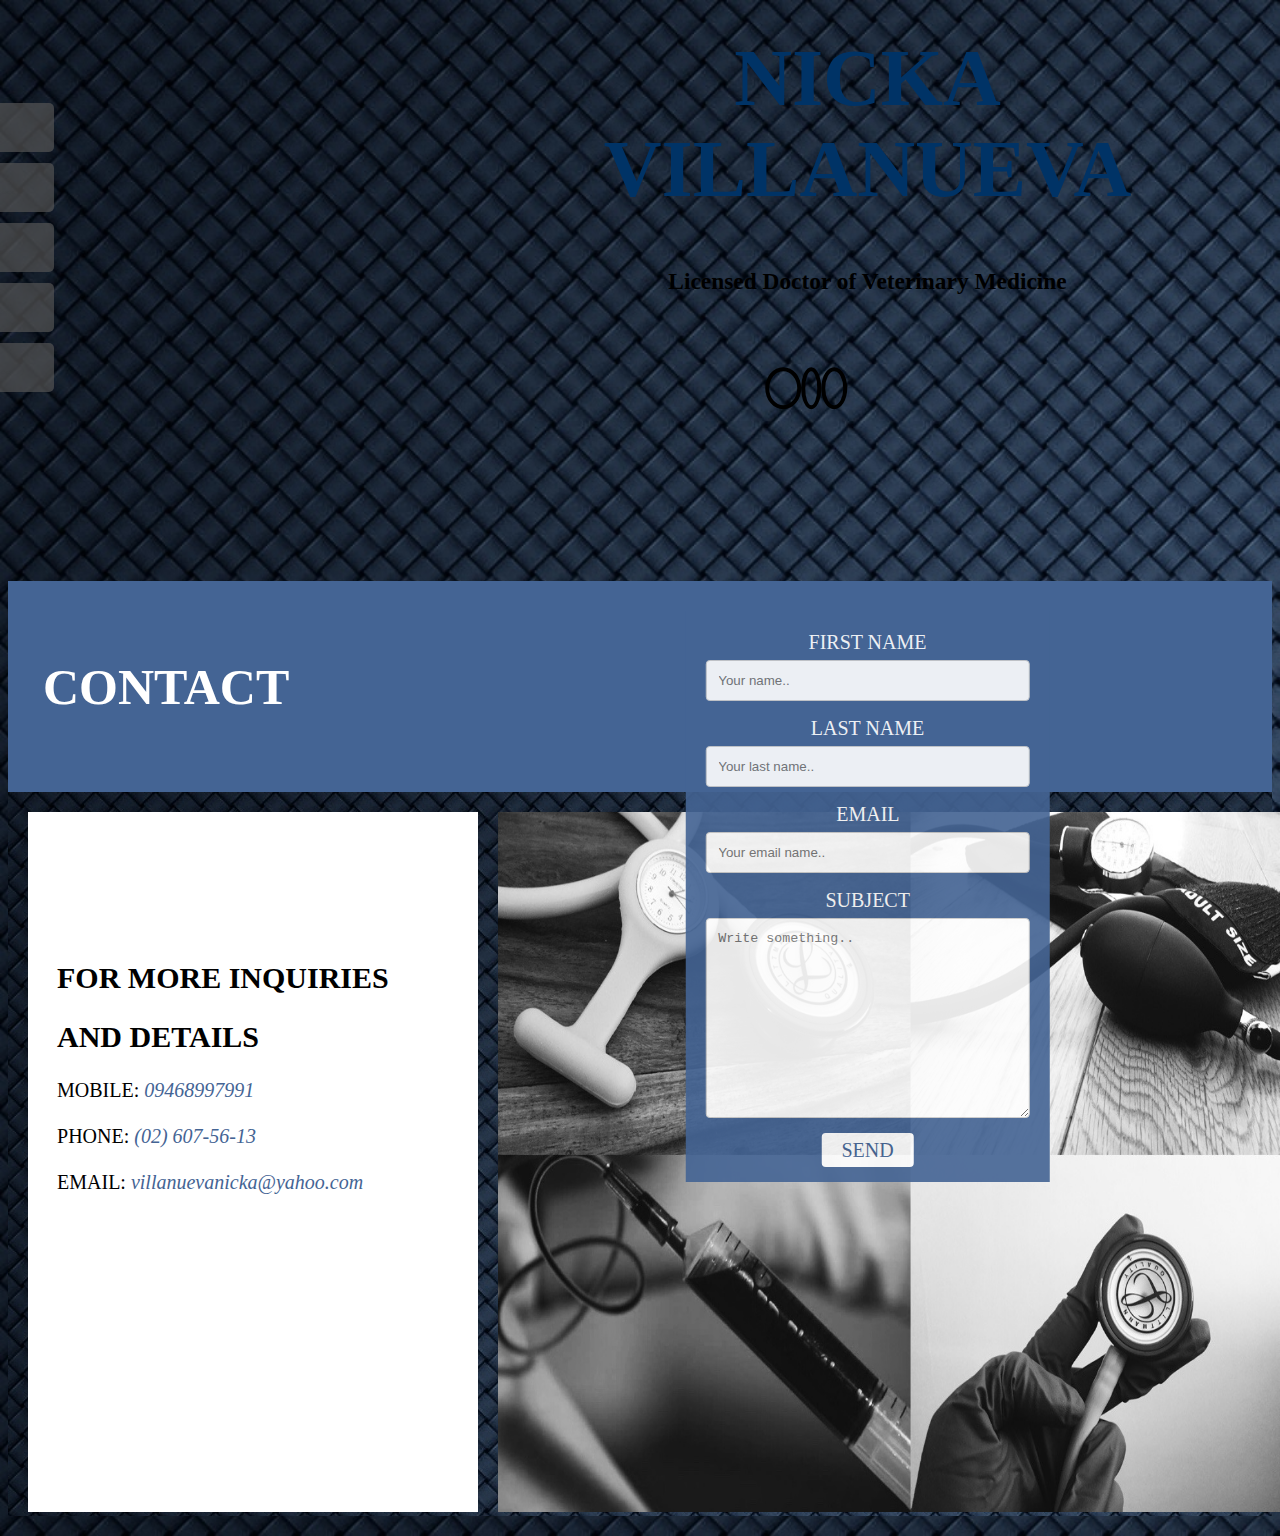
==== contacts.html @ c41721a3 "Add files via upload" ====
<!DOCTYPE html>
<html>
  	<head>
		<title> CONTACT</title>
		<link rel="stylesheet" href="https://use.fontawesome.com/releases/v5.5.0/css/all.css" integrity="sha384-B4dIYHKNBt8Bc12p+WXckhzcICo0wtJAoU8YZTY5qE0Id1GSseTk6S+L3BlXeVIU" crossorigin="anonymous">
		<link rel="stylesheet" href="css/contacts.css">
</head>
<body>
	<!-- menu bar -->
		<div id="mySidenav" class="sidenav">
			<div>  
				<a href="index.html" id="home">HOME<u id="invi">hhhhhhhhhhhhhhhhhhhhhh</u><i class="fa fa-fw fa-home"></i></a>
				<a href="portfolio.html" id="portfolio">PORTFOLIO<u id="invi">hhhhhh</u><i class="fa fa-fw fa-book"></i></a>
				<a href="merits.html" id="merits">MERITS<u id="invi">hhhhhhhhhhhhhhhhhhh</u><i class="fa fa-fw fa-award"></i></a>
				<a href="works.html" id="works">WORKS<u id="invi">hhhhhhhhhhhhhhhhhh</u><i class="fa fa-fw fa-pen"></i></a>
				<a href="contacts.html" id="contact">CONTACT<u id="invi">hhhhhhhhhhh</u><i class="fa fa-fw fa-phone"></i></a>
			</div>
		</div>
	<!-- first cover -->
		<div class="pimg1"><div>
	<!-- my name-->	
		<div class="containerh">
		<div class="holyshet">
			<div class="text">
					<h1 id="name">NICKA VILLANUEVA</h1>
					<h3>Licensed Doctor of Veterinary Medicine</h3>
					
			<div class="social"> 
				<a href="http://www.facebook.com" target="_blank"><i id="fb" class="fab fa-facebook-f fa-2x"></i></a>
				<a href="http://www.twitter.com" target="_blank"><i id="tw" class="fab fa-twitter fa-2x"></i></a>
				<a href="http://www.instagram.com" target="_blank"><i id="ig" class="fab fa-instagram fa-2x"></i></a>
			</div>
			</div>
		</div>
		</div>
		<br>
		<br>
		<br>
		<br>
	    <div class="sticky">
		<h2 id="name2"> CONTACT </h2>
		</div>
		<!-- ARTICLE -->
		<div  class="container1">
		<div class="main">
			<div class="pic-left">
				<div class="pic-left-first">
					<img src="images/portfolio/title.jpg" width="450" height="700">	
					<div class="text1">
					<h2> FOR MORE INQUIRIES</h2>
					<h2>AND DETAILS</h2>
					<li><i class="fa fa-fw fa-mobile"></i>MOBILE: <i>09468997991</i></li> 
					<br>
                    <li><i class="fa fa-fw fa-phone"></i>PHONE: <i>(02) 607-56-13</i></li>
					<br>
                    <li><i class="fa fa-fw fa-envelope"></i>EMAIL: <i>villanuevanicka@yahoo.com</i></li>
       
					</div>
				</div>
				<div class="pic-left-second">
					<img src="images/portfolio/half.jpg" width="825" height="700">
					<div class="text">
					<br>
					<br>
					<br>
					<br>
					<br>
					<br>
					<br>
					<br>
					<br>
					<br>
					<br>
					<br>
					<br>
					<br>
					<br>
					<br>
					<br>
					<br>
					<br>
					<br>
					<br>
					<br>
					<br>
					<br>
					<br>
					<br>
					<br>
					<br>
					<br>
					<br>
					<br>
					<br>
					<br>
					<br>
					<br>
					<br>
					<br>
					<br>
					<br>
					<br>
					<br>
					<br>
					<br>
					<br>
					<br>
					<br>
					<br>
					<br>
					<br>
					<br>
					<br>
					<br>
					<br>
					<br>
					<br>
					<br>
					<br>
					<br>
					<br>
					<br>
					<br>
					<br>
					<br>
					<br>
					<br>

		
					<div class="container">
	
							  <form action="action_page.php">

								<label for="fname">FIRST NAME</label>
								<input type="text" id="fname" name="firstname" placeholder="Your name..">

								<label for="lname">LAST NAME</label>
								<input type="text" id="lname" name="lastname" placeholder="Your last name..">

								<label for="country">EMAIL</label>
								<input type="text" id="lname" name="lastname" placeholder="Your email name..">

								<label for="subject">SUBJECT</label>
								<textarea id="subject" name="subject" placeholder="Write something.." style="height:200px"></textarea>

								<a href="contacts.html" id="button">SEND</a>

							  </form>
							</div>
					</div>
				</div>
			</div>
		</div>
	</div>
</body>
</html>
---- css/contacts.css ----
body {
	background-repeat: no-repeat;
	background-size: cover;
	background-image: url(../images/index/1.jpg);
	font-family: Segoe UI Semibold;
	color: black;
}
i {
	color: #446494;
}
/* menu bar */
#mySidenav a {
    position: absolute;
    left: -130px;
    transition: 0.5s; 
    padding: 13px;
    width: 150px;
    text-decoration: none;
    font-size: 20px; 
    color: white;
    border-radius: 0 5px 5px 0;
}
#mySidenav i {
	color: white;
}
#mySidenav {
  position: fixed;
  top: 7%;
  -webkit-transform: translateY(-50%);
  -ms-transform: translateY(-50%);
  transform: translateY(-50%);
  z-index: 1;
  opacity: 0.7;
}
#mySidenav a:hover {
    left: 0; 
}
#home {
    top: 40px;
    background-color: #555;
}

#portfolio {
    top: 100px;
    background-color: #555;
}

#merits {
    top: 160px;
    background-color: #555;
}

#works {
    top: 220px;
    background-color: #555;
}
#contact {
    top: 280px;
    background-color: #555;
}
#invi {
	font-size: 5px;
	color: #555;
}
/*name*/
#name {
	font-size: 80px;
	font-family: Lucida Fax;
	color: #003366;
}
#name1 {
	font-size: 30px;
	font-family: Lucida Fax;
	color: #003366;
}
#name2 {
	position: inline-block;
	padding: 15px;
	font-size: 50px;
	font-family: Lucida Fax;
	color: white;
	left: 8%;
}
.holyshet {
	margin-top: 14px;
	min-height: 55vh;
	background-position: center;
	background-size: cover;	
	display: absolute;
	z-index: 0;
}
.text {
  text-align: center;
  position: absolute;
  top: 9%;
  left: 68%;
  transform: translate(-50%, -50%);
  color: black;
  font-size: 20px;
  padding: 20px;
}
.text1 {
  text-align: left;
  position: absolute;
  top: 70%;
  left: 17%;
  transform: translate(-50%, -50%);
  color: black;
  font-size: 20px;
  list-style: none;
  
}

.sticky {
	padding: 20px;
	font-size: 30px;
	background-color: #446494;
	color:white;
	z-index: 1;
}
/* SOCIAL */
.social {
	position: absolute;
	bottom: 100px;
	top: 110%;
	left: 32%;
}

#tw {
	color: #000;
	padding: 6px 6px;
	border: 4px #000 solid;
	border-radius: 100%;
}
#fb {
	color: #000;
	padding: 6px 14px;
	border: 4px #000 solid;
	border-radius: 100%;
}
#ig {
	color: #000;
	padding: 6px 9px;
	border: 4px #000 solid;
	border-radius: 100%;
}/* paralax */
.pimg1, .pimg2, .pimg3, .pimg4 {
	position: relative;
	background-position: center;
	background-size: cover;
	background-repeat: no-repeat;
	background-attachment: fixed;  
	z-index: 0;
}
.pimg1 {
	min-height: 70vh;
	background-image: url(../images/index/cover.jpeg);
}
.container1 {
	background-image: url(../images/index/1.jpg);
	margin-top: 0px;
}
.main {
	display: grid;
	padding:0;
	margin-bottom: 20px;
}
.pic-left {
	margin: 0;
	padding: 0;
	display: grid;
	grid-gap: 20px;
	grid-template-columns: 1fr 1fr 1fr 1fr;
	margin-top: 20px;
}
.pic-left-first {
	padding: 0;
	margin-left: 20px;
	text-align:center;
}
.pic-left-second {
	padding: 0;
}
/* FORM */
input[type=text], select, textarea {
  width: 100%; /* Full width */
  padding: 12px; /* Some padding */  
  border: 1px solid #ccc; /* Gray border */
  border-radius: 4px; /* Rounded borders */
  box-sizing: border-box; /* Make sure that padding and width stays in place */
  margin-top: 6px; /* Add a top margin */
  margin-bottom: 16px; /* Bottom margin */
  resize: vertical /* Allow the user to vertically resize the textarea (not horizontally) */
}

/* Style the submit button with a specific background color etc */
#button {
  background-color: white;
  color: #446494;
  padding: 6px 20px;
  border: none;
  border-radius: 4px;
  cursor: pointer;
  text-decoration: none;
}

/* When moving the mouse over the submit button, add a darker green color */
#button: hover {
  background-color: #446494;
  color: white;
}

/* Add a background color and some padding around the form */
.container {
	
  background-color: #446494;
  padding: 20px;
  top: 10%;
  right: 2%;
  color: white;
  opacity: 0.9;
  
}
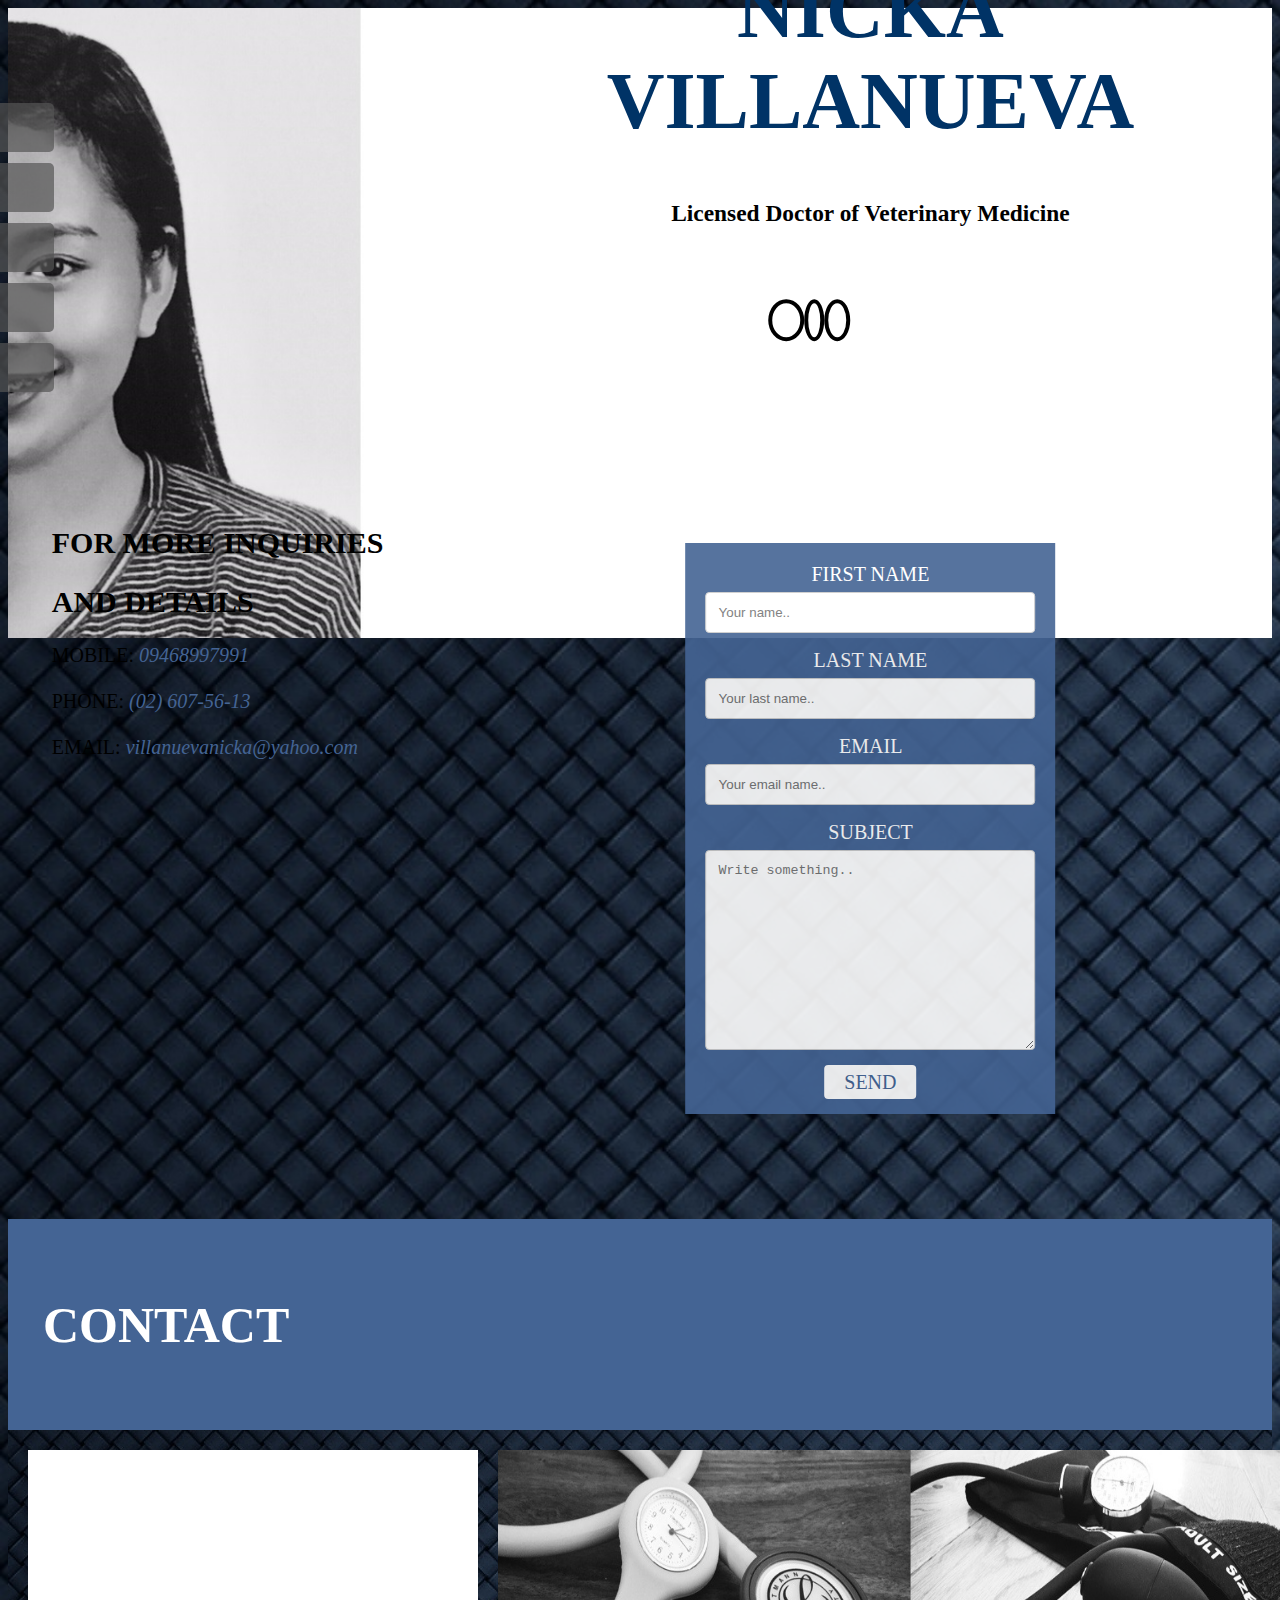
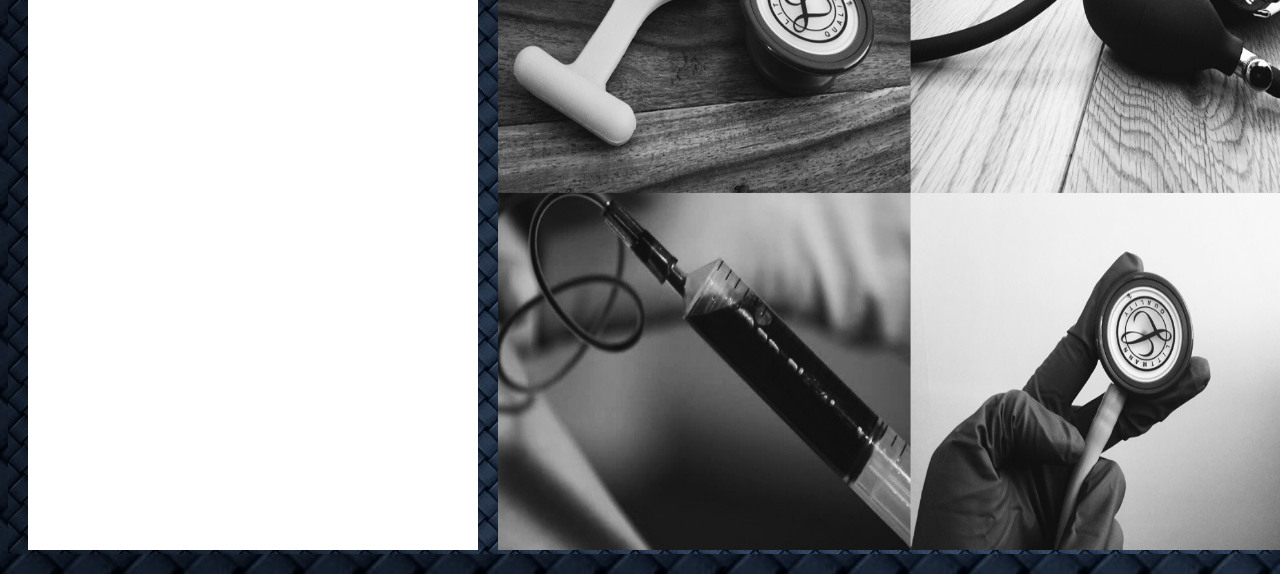
==== commit c1634965: "Update contacts.html" ====
--- a/contacts.html
+++ b/contacts.html
@@ -17,7 +17,7 @@
 			</div>
 		</div>
 	<!-- first cover -->
-		<div class="pimg1"><div>
+		<div class="pimg1"></div>
 	<!-- my name-->	
 		<div class="containerh">
 		<div class="holyshet">
@@ -153,4 +153,4 @@
 		</div>
 	</div>
 </body>
-</html>+</html>
--- a/css/contacts.css
+++ b/css/contacts.css
@@ -154,7 +154,7 @@
 }
 .pimg1 {
 	min-height: 70vh;
-	background-image: url(../images/index/cover.jpeg);
+	background-image: url(../images/index/cover.JPEG);
 }
 .container1 {
 	background-image: url(../images/index/1.jpg);
@@ -220,4 +220,4 @@
   color: white;
   opacity: 0.9;
   
-}+}
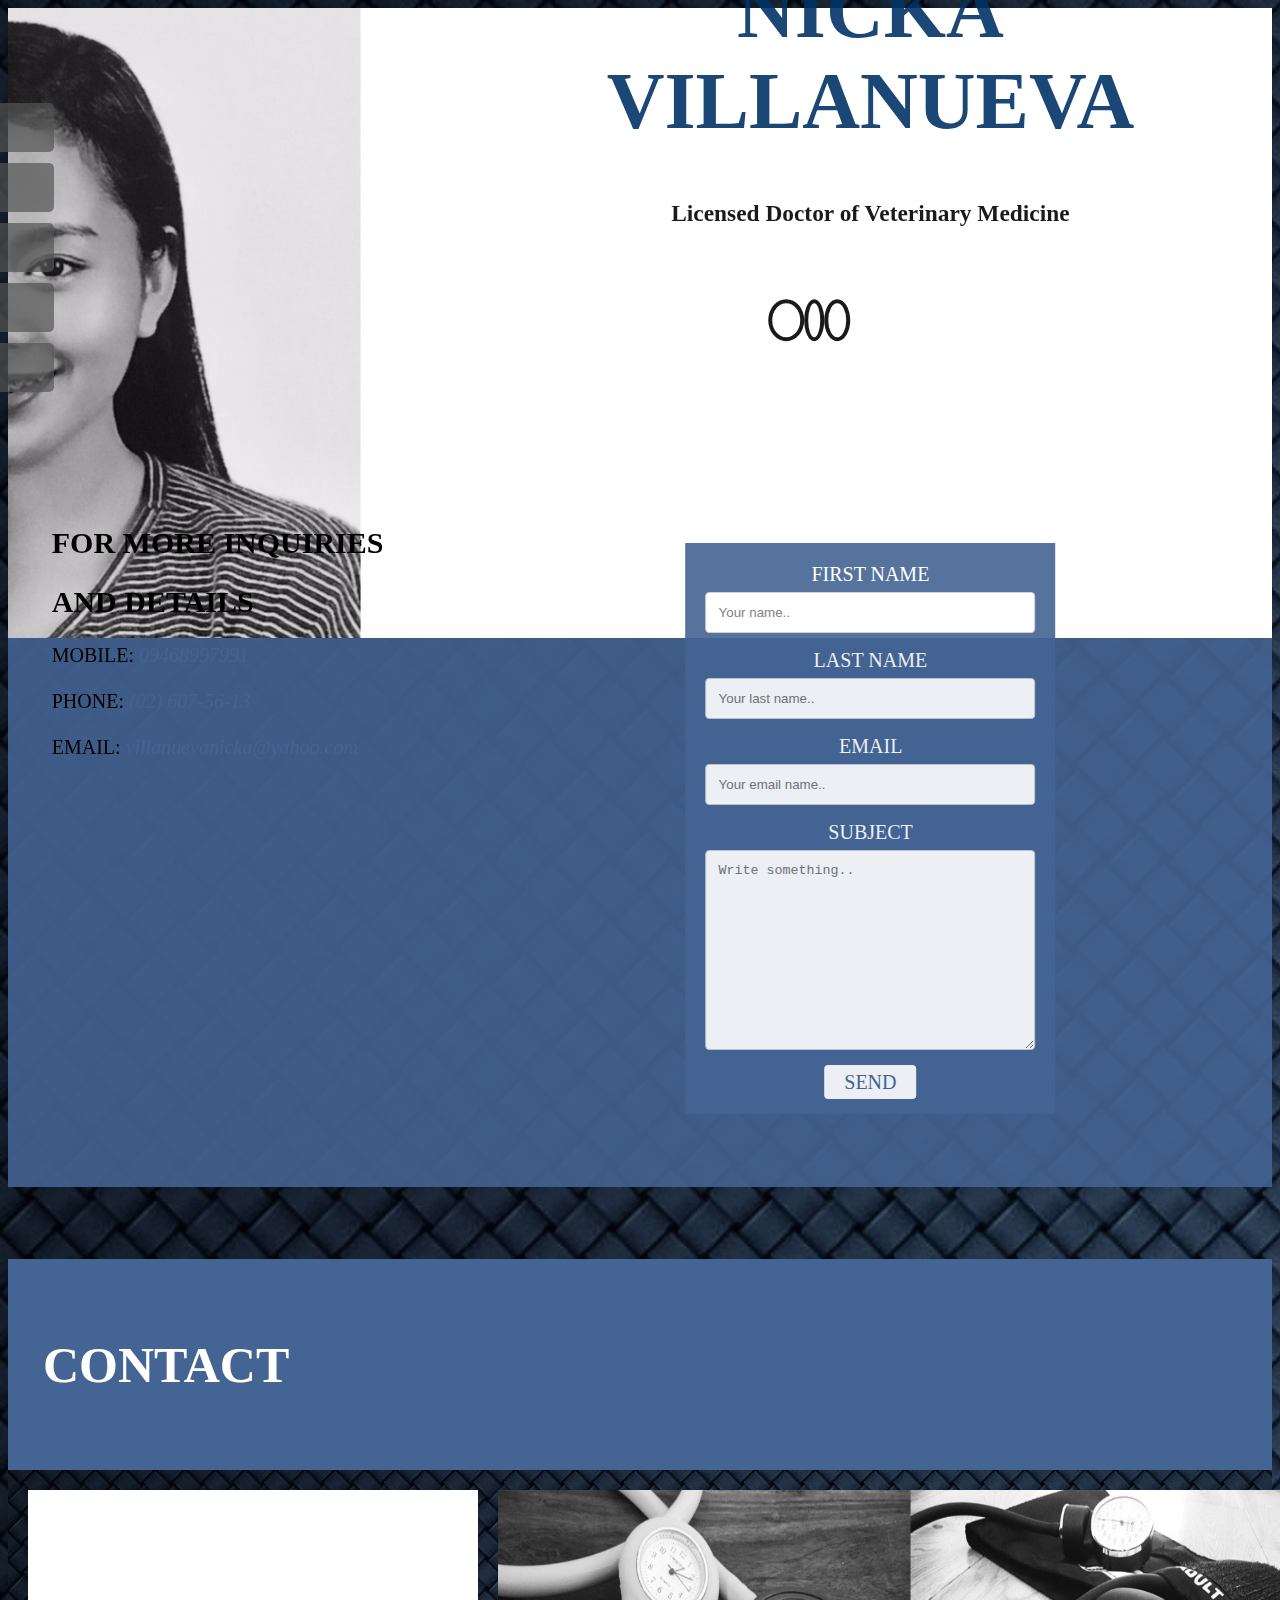
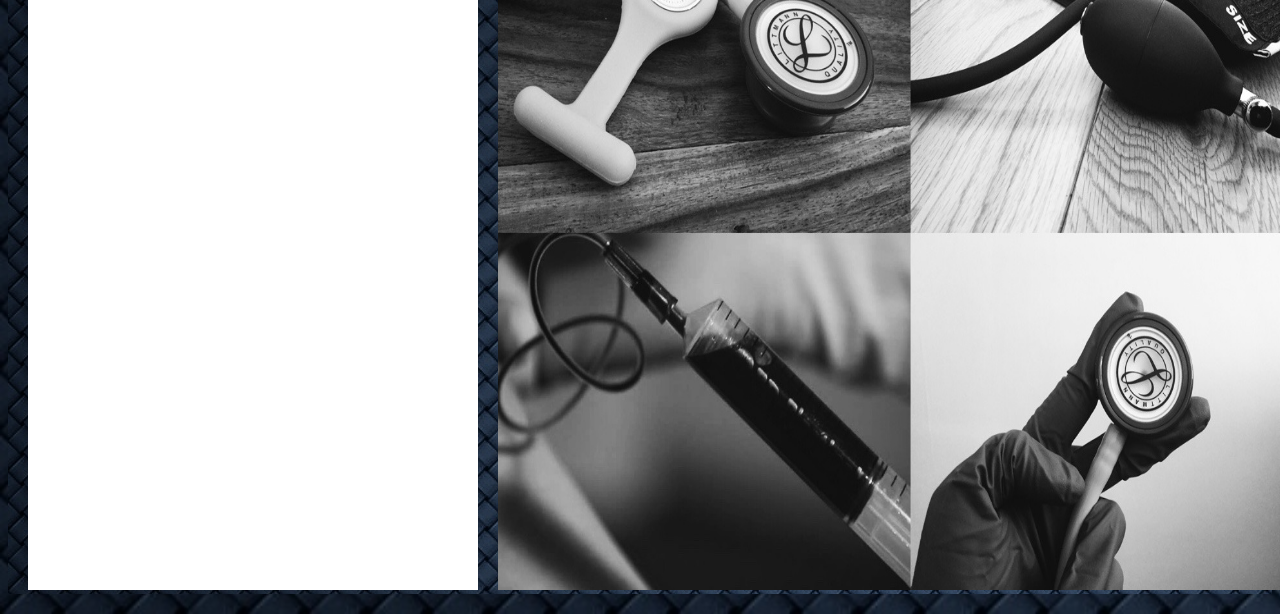
==== commit b09b9dfd: "Update contacts.html" ====
--- a/contacts.html
+++ b/contacts.html
@@ -19,7 +19,7 @@
 	<!-- first cover -->
 		<div class="pimg1"></div>
 	<!-- my name-->	
-		<div class="containerh">
+		<div class="container">
 		<div class="holyshet">
 			<div class="text">
 					<h1 id="name">NICKA VILLANUEVA</h1>
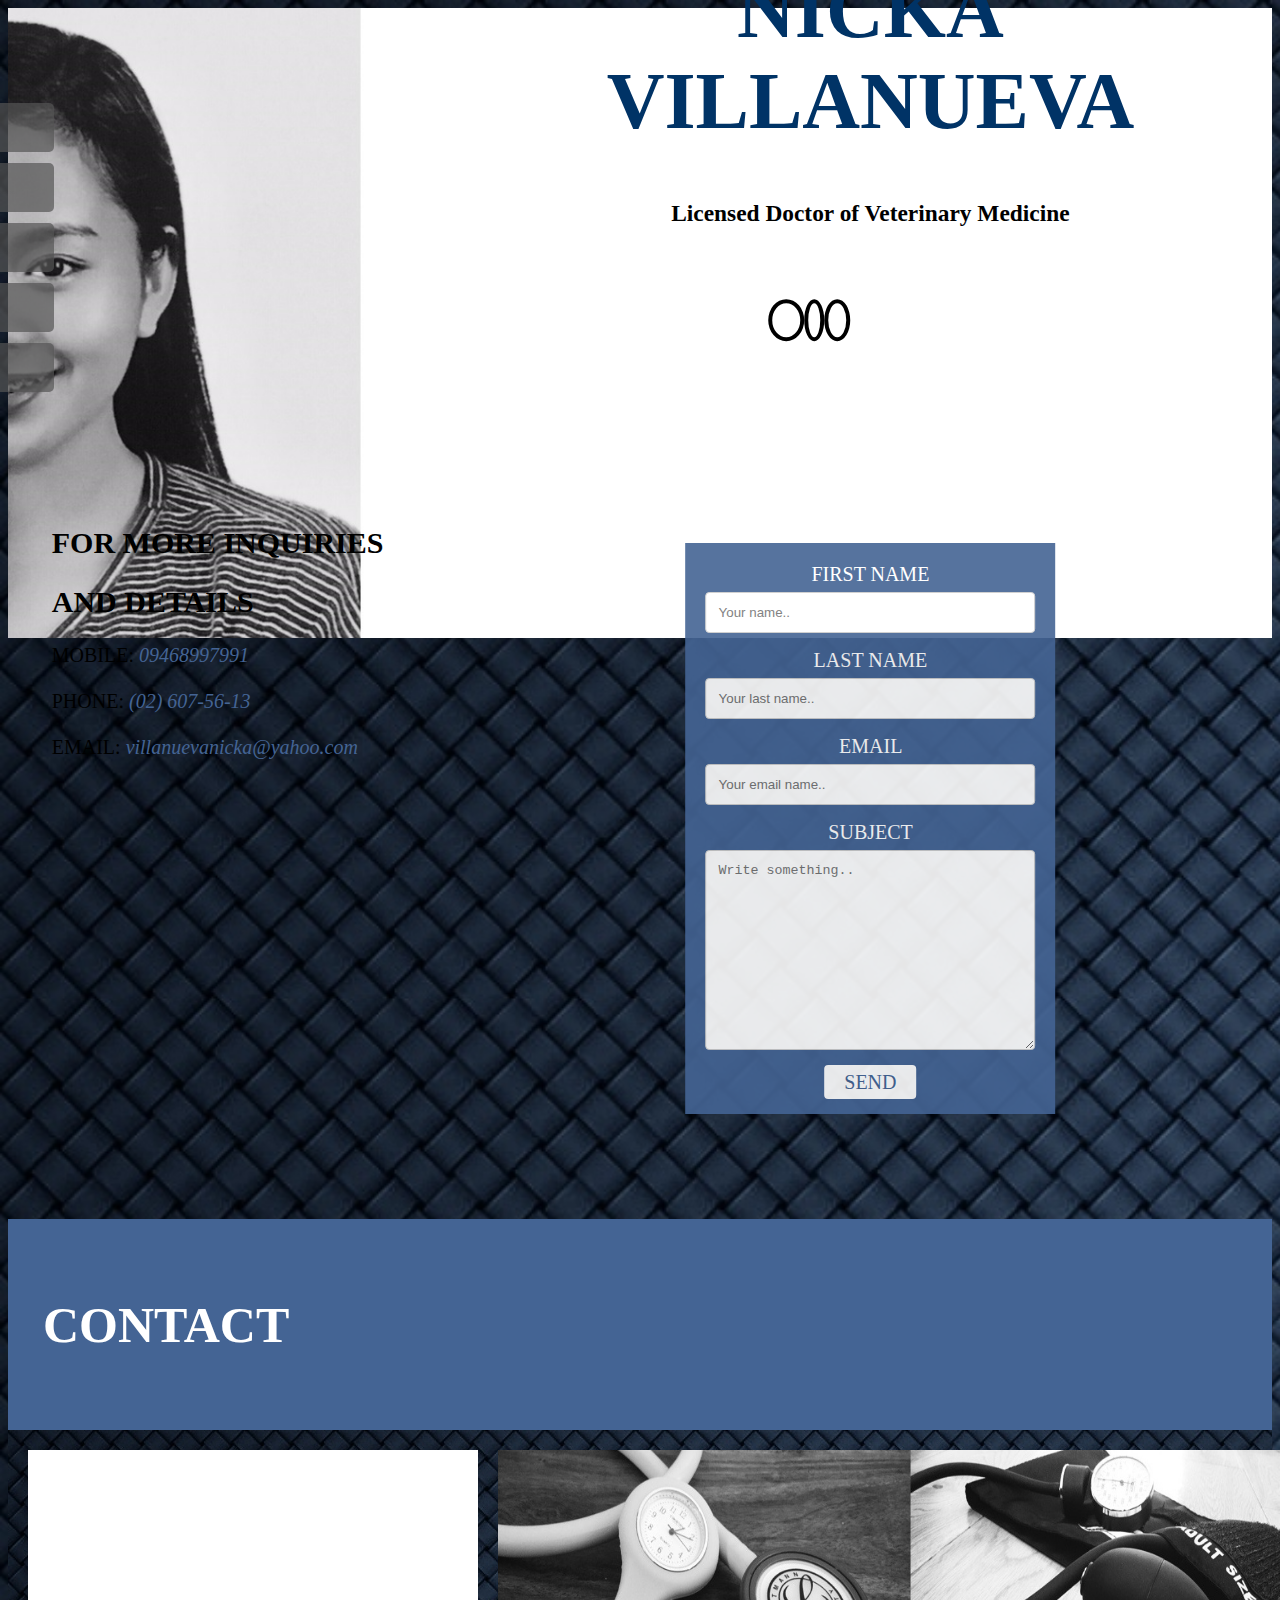
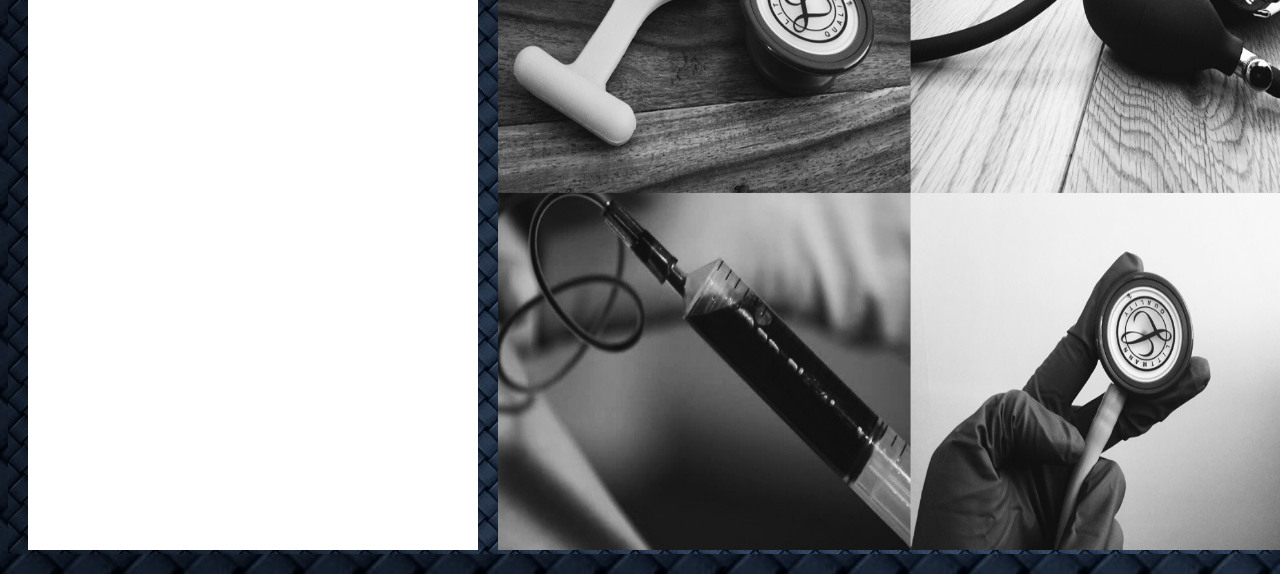
==== commit 5e4014c0: "Update contacts.html" ====
--- a/contacts.html
+++ b/contacts.html
@@ -19,7 +19,7 @@
 	<!-- first cover -->
 		<div class="pimg1"></div>
 	<!-- my name-->	
-		<div class="container">
+		
 		<div class="holyshet">
 			<div class="text">
 					<h1 id="name">NICKA VILLANUEVA</h1>
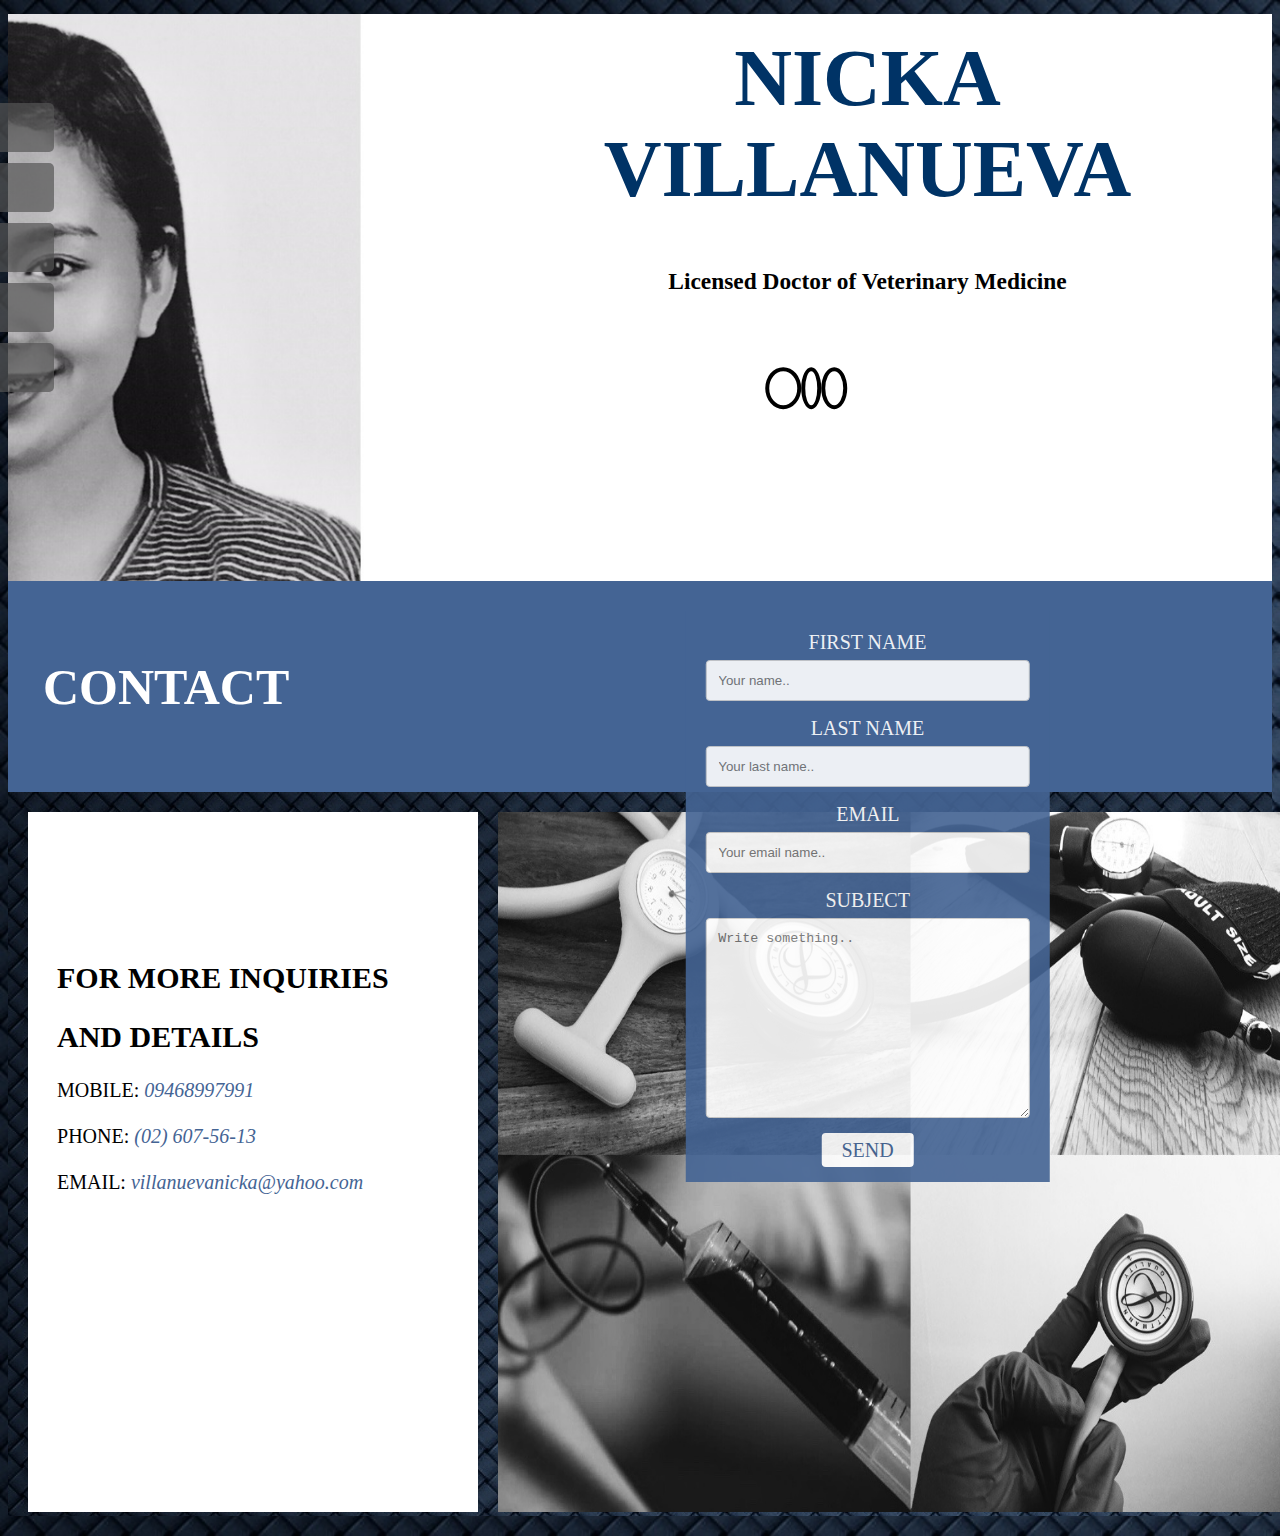
==== commit d8861da4: "Update contacts.html" ====
--- a/contacts.html
+++ b/contacts.html
@@ -17,7 +17,7 @@
 			</div>
 		</div>
 	<!-- first cover -->
-		<div class="pimg1"></div>
+		<div class="pimg1"><div>
 	<!-- my name-->	
 		
 		<div class="holyshet">
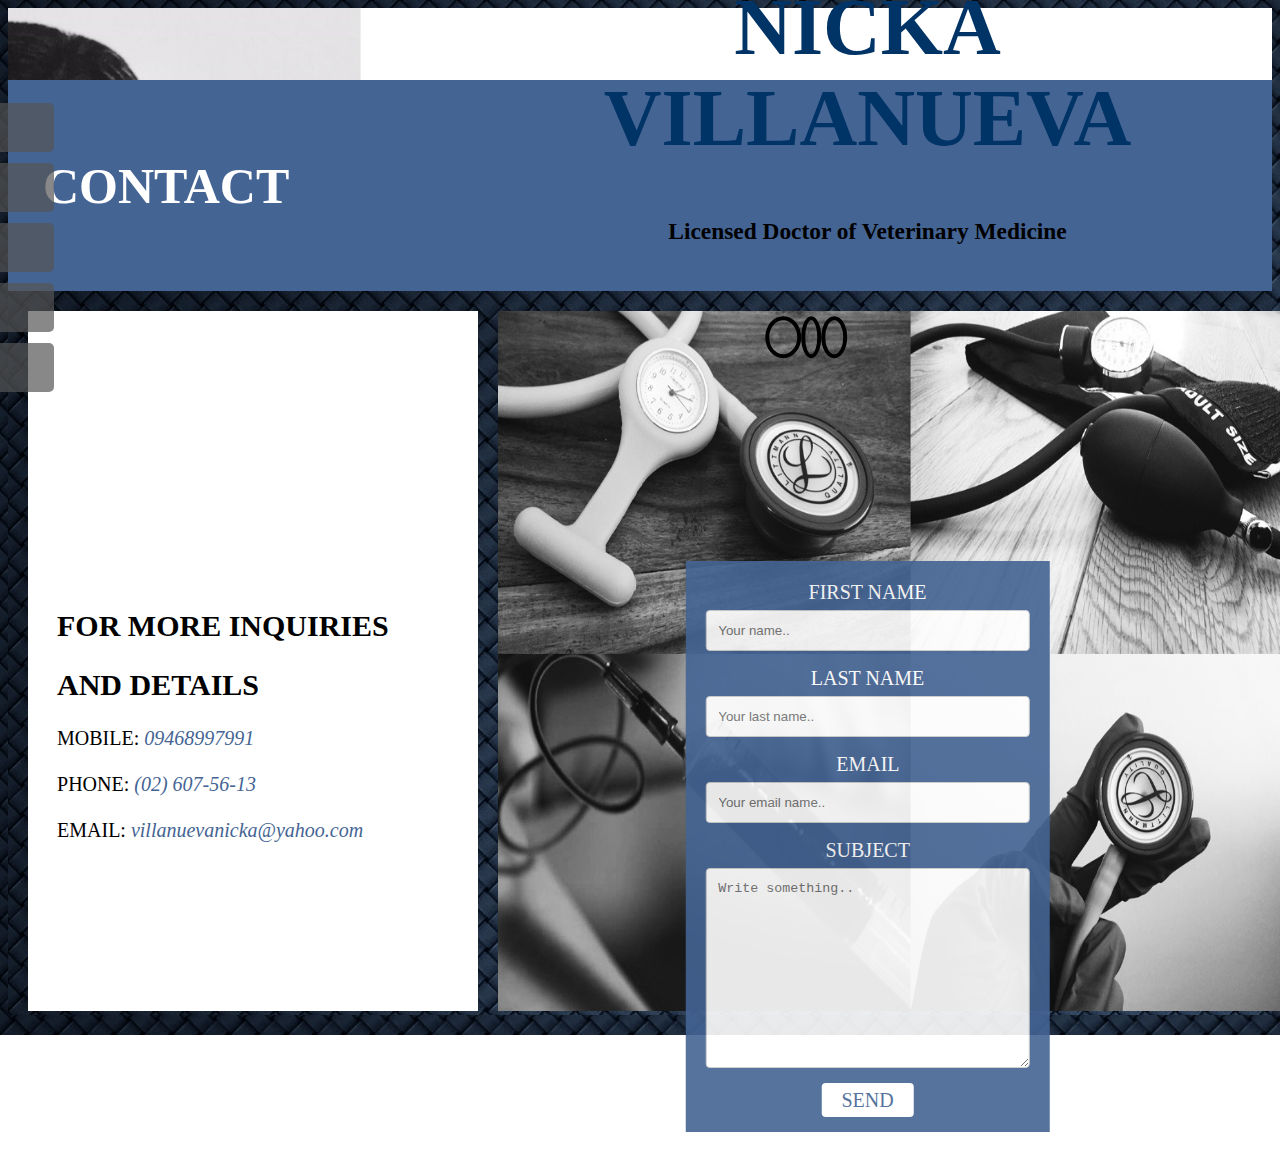
==== commit 00546e8f: "Update contacts.html" ====
--- a/contacts.html
+++ b/contacts.html
@@ -20,7 +20,7 @@
 		<div class="pimg1"><div>
 	<!-- my name-->	
 		
-		<div class="holyshet">
+		<div class="upper">
 			<div class="text">
 					<h1 id="name">NICKA VILLANUEVA</h1>
 					<h3>Licensed Doctor of Veterinary Medicine</h3>
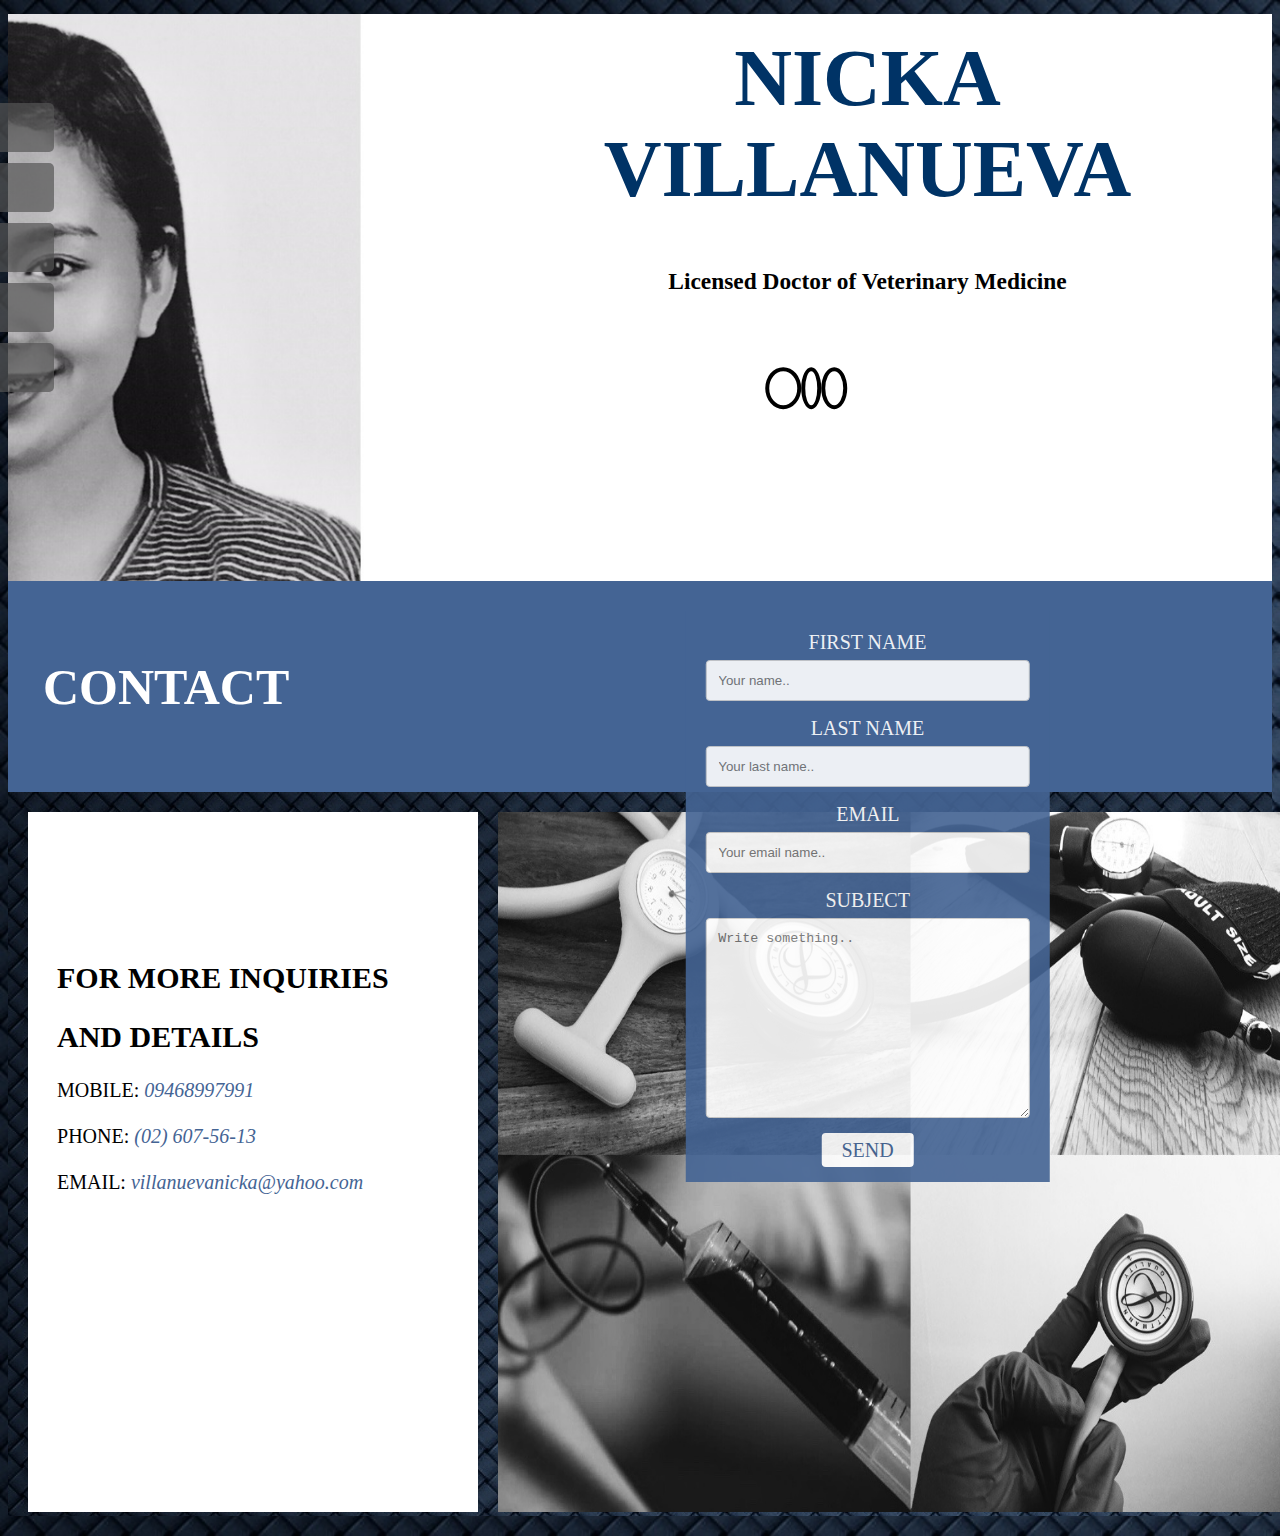
==== commit c7de59ac: "Update contacts.html" ====
--- a/contacts.html
+++ b/contacts.html
@@ -19,7 +19,7 @@
 	<!-- first cover -->
 		<div class="pimg1"><div>
 	<!-- my name-->	
-		
+		<div class="containerH">
 		<div class="upper">
 			<div class="text">
 					<h1 id="name">NICKA VILLANUEVA</h1>
--- a/css/contacts.css
+++ b/css/contacts.css
@@ -81,7 +81,7 @@
 	color: white;
 	left: 8%;
 }
-.holyshet {
+.upper {
 	margin-top: 14px;
 	min-height: 55vh;
 	background-position: center;
